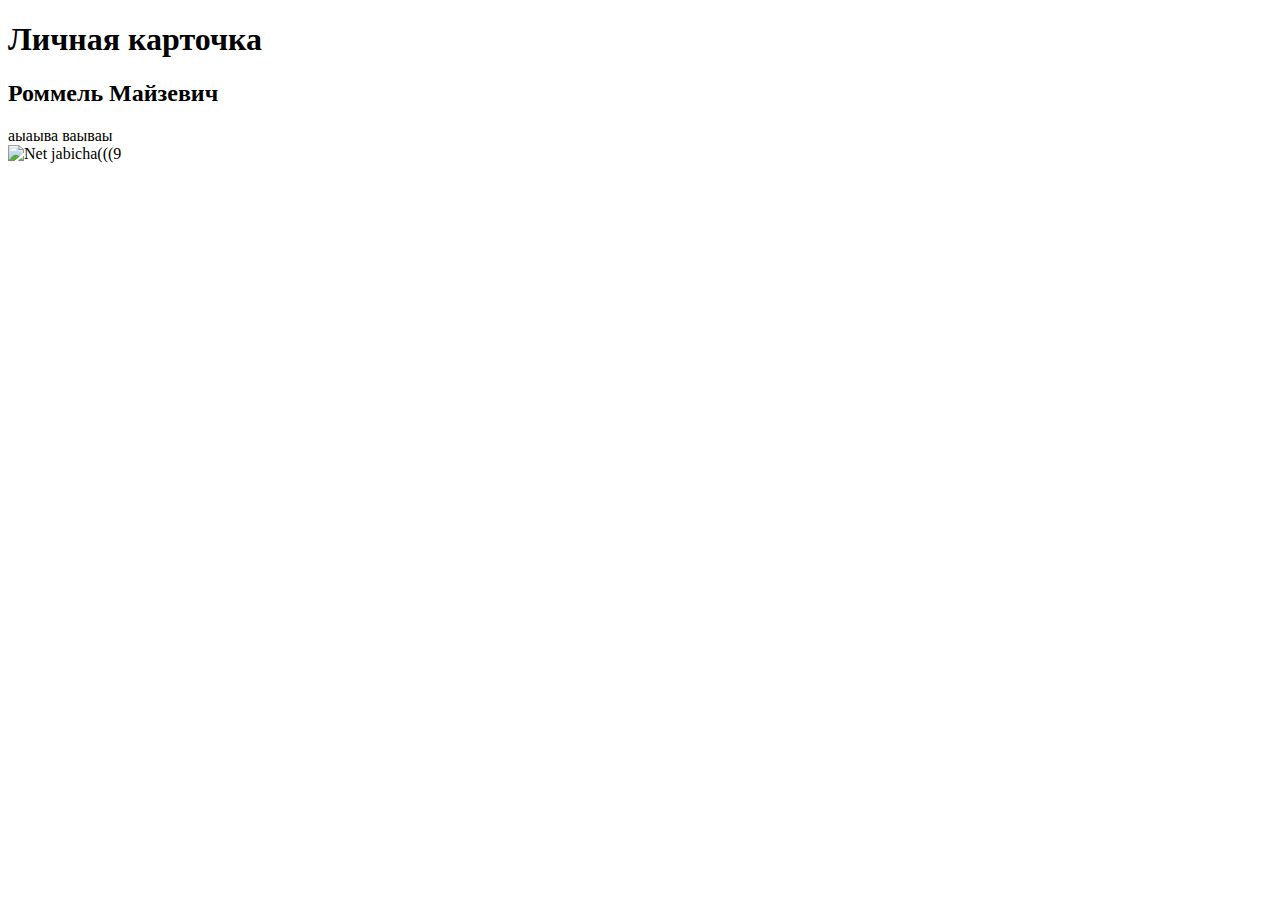
==== index.html @ bcdbf726 "jabichmdk" ====
<!DOCTYPE html>
<html lang="ru">
<head>
    <meta charset="UTF-8">
    <meta http-equiv="X-UA-Compatible" content="IE=edge">
    <meta name="viewport" content="width=device-width, initial-scale=1.0">
    <title>Document</title>
</head>
<body>
    <div class="container">
        <h1>Личная карточка</h1>
        <div class="block">
            <div class="card">
                <h2>Роммель Майзевич</h2>
                аыаыва
                ваываы
            </div>
            <div class="image">
                <img src="jabich.jpg" alt="Net jabicha(((9">
            </div>
        </div>
    </div>
</body>
</html>
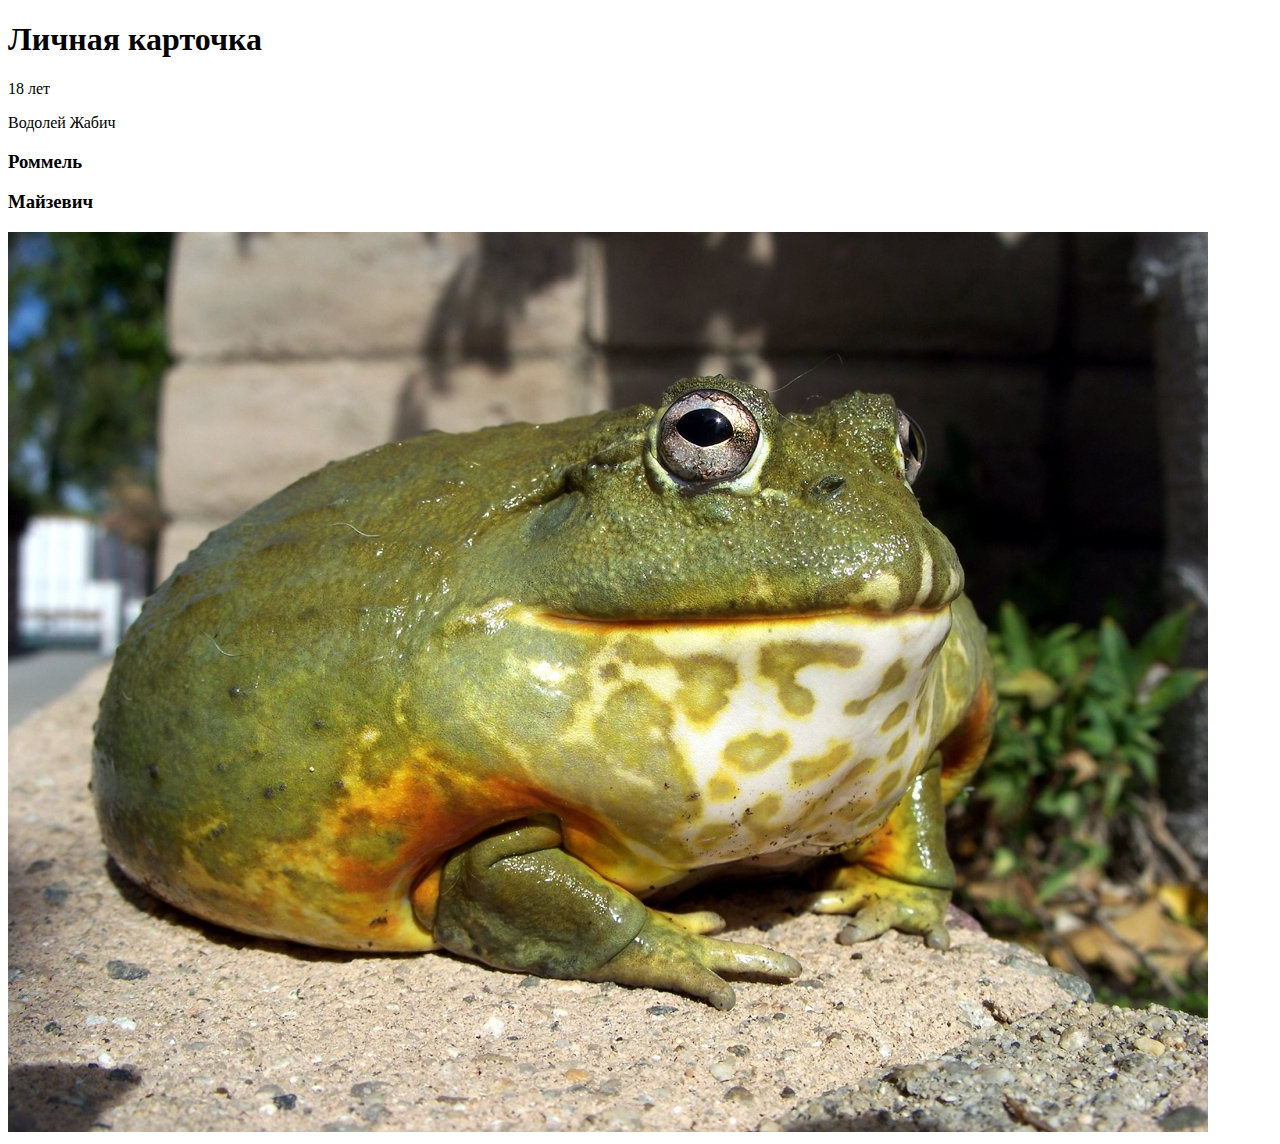
==== commit 30772505: "bibich" ====
--- a/index.html
+++ b/index.html
@@ -11,12 +11,14 @@
         <h1>Личная карточка</h1>
         <div class="block">
             <div class="card">
-                <h2>Роммель Майзевич</h2>
-                аыаыва
-                ваываы
+                <p class="card_age"> 18 лет </p>
+                <label for="" class="card_zodiac">Водолей</label>
+                <Span>Жабич</Span>
+                <h3>Роммель</h3>
+                <h3>Майзевич</h3>               
             </div>
             <div class="image">
-                <img src="jabich.jpg" alt="Net jabicha(((9">
+                <img src="jaaba.jpg" alt="Net jabicha(((9">
             </div>
         </div>
     </div>
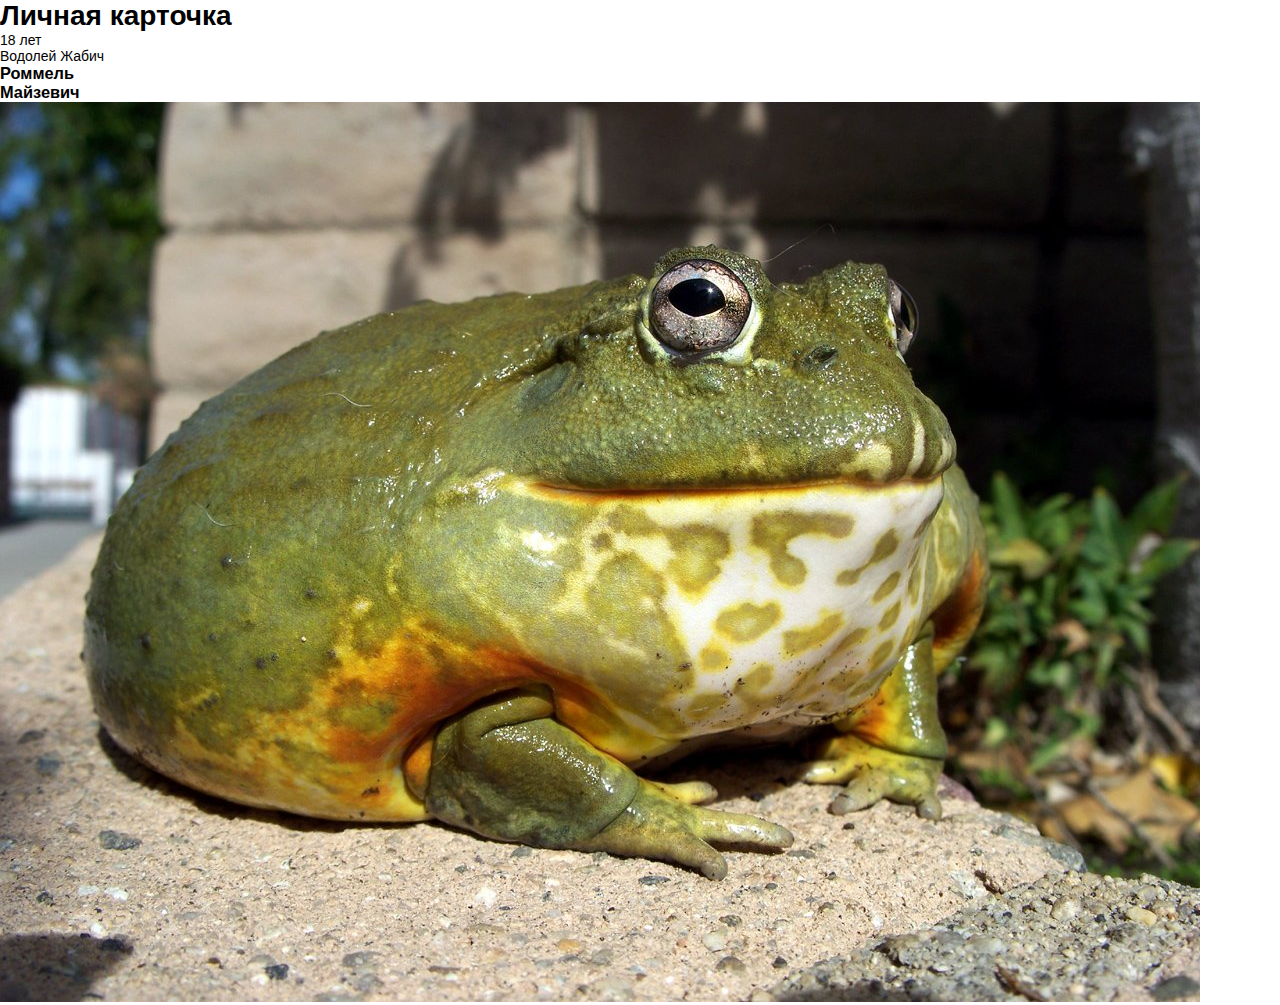
==== commit 33dce78e: "loxxx" ====
--- a/index.html
+++ b/index.html
@@ -5,10 +5,11 @@
     <meta http-equiv="X-UA-Compatible" content="IE=edge">
     <meta name="viewport" content="width=device-width, initial-scale=1.0">
     <title>Document</title>
+    <link rel="stylesheet" href="style.css">
 </head>
 <body>
     <div class="container">
-        <h1>Личная карточка</h1>
+        <h1>Личная карточка</h1>        
         <div class="block">
             <div class="card">
                 <p class="card_age"> 18 лет </p>
--- a/style.css
+++ b/style.css
@@ -0,0 +1,9 @@
+body{
+font-family: 'Segoe UI', Tahoma, Geneva, Verdana, sans-serif;
+font-size: 14px;
+font-weight: normal;
+}
+*{
+    margin: 0;
+    padding: 0;
+}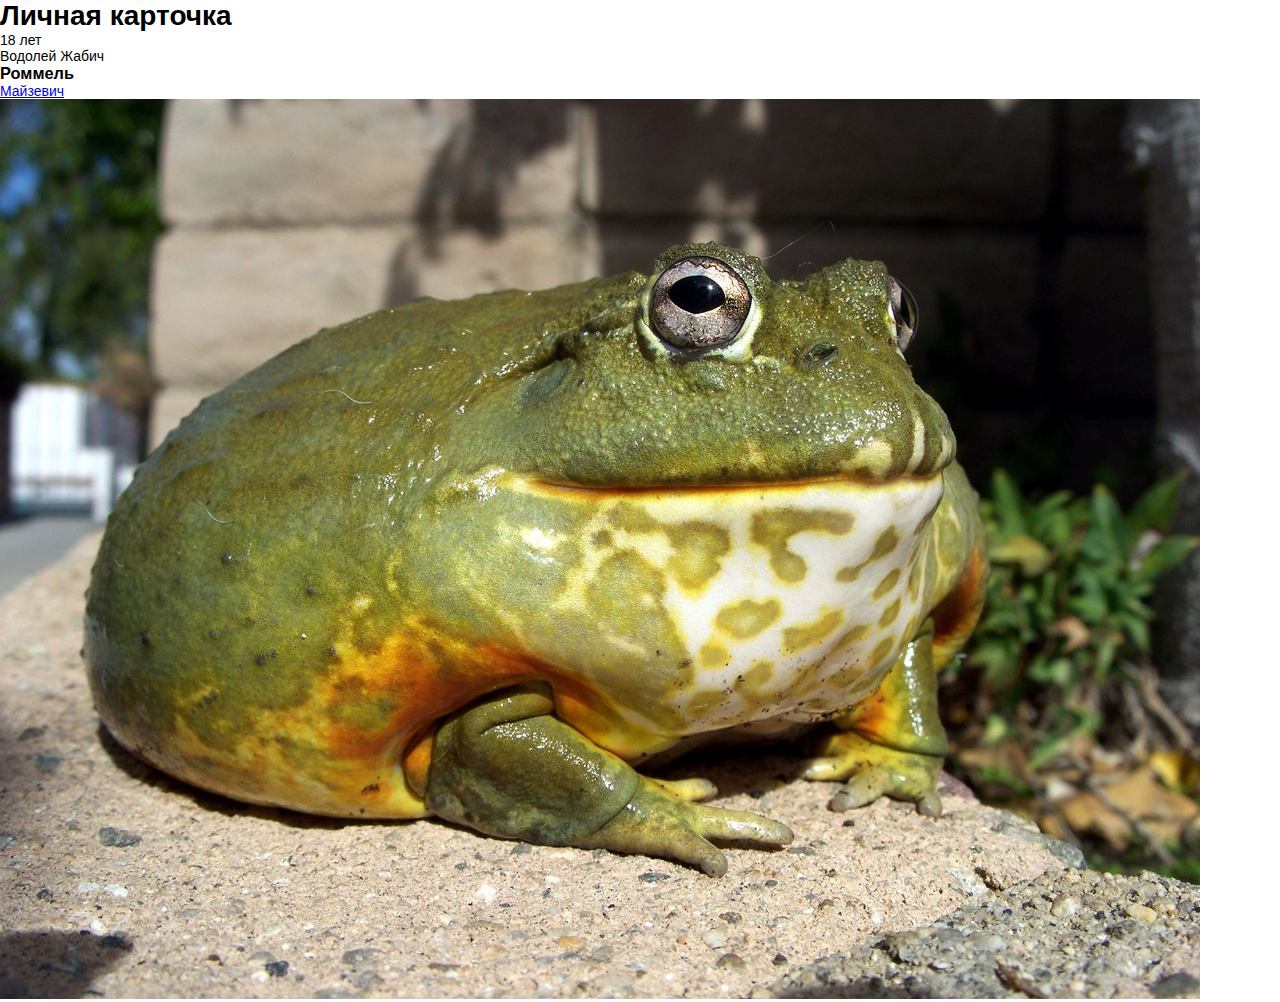
==== commit fbd2eaf9: "фаыф" ====
--- a/index.html
+++ b/index.html
@@ -16,7 +16,7 @@
                 <label for="" class="card_zodiac">Водолей</label>
                 <Span>Жабич</Span>
                 <h3>Роммель</h3>
-                <h3>Майзевич</h3>               
+                <a href="site2.html">Майзевич</a>           
             </div>
             <div class="image">
                 <img src="jaaba.jpg" alt="Net jabicha(((9">
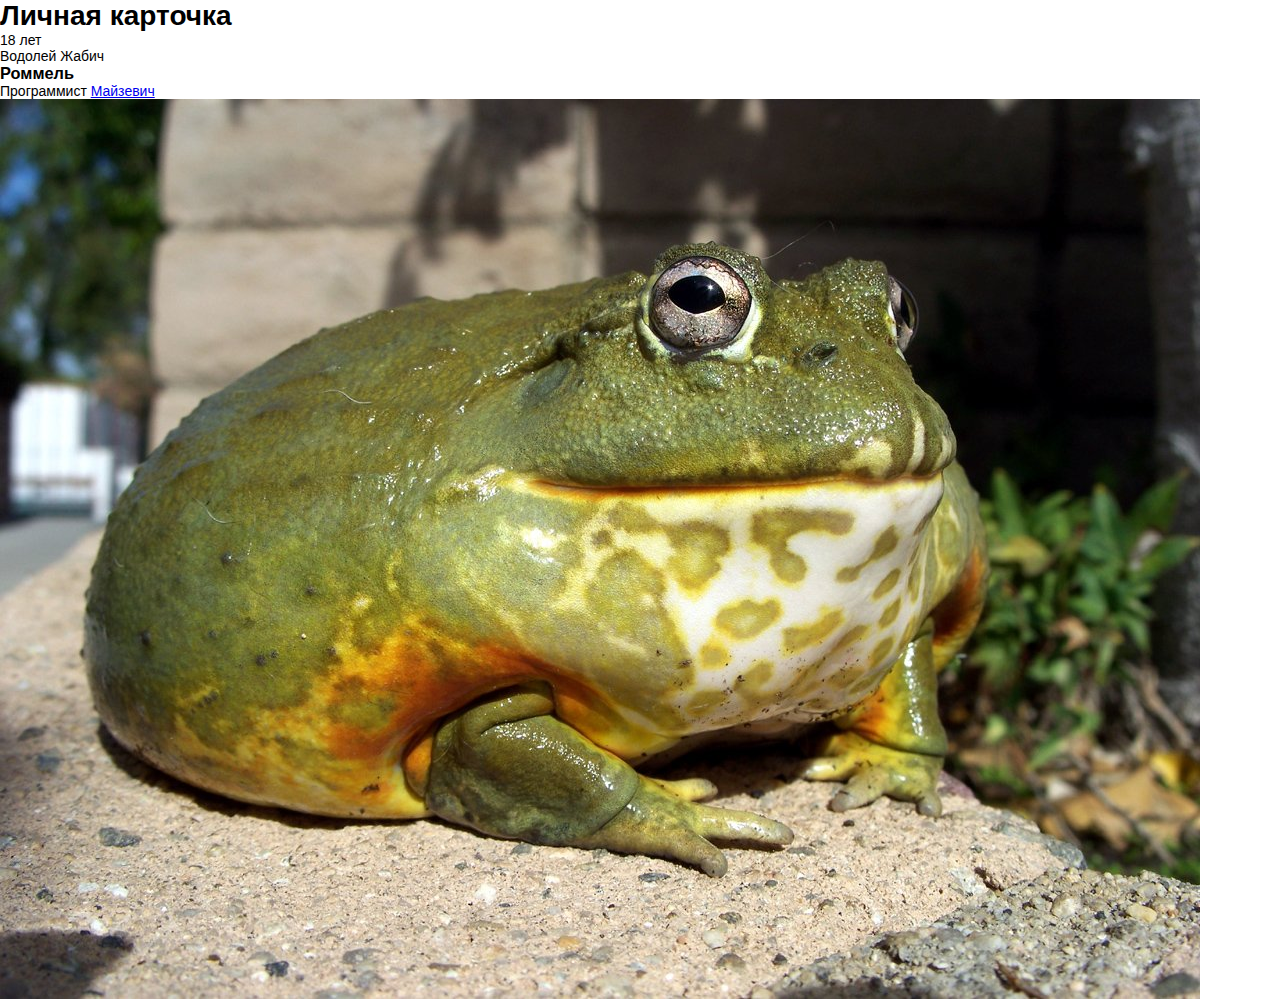
==== commit bcbffc9e: "фывыа" ====
--- a/index.html
+++ b/index.html
@@ -16,7 +16,7 @@
                 <label for="" class="card_zodiac">Водолей</label>
                 <Span>Жабич</Span>
                 <h3>Роммель</h3>
-                <a href="site2.html">Майзевич</a>           
+                Программист <a href="site2.html">Майзевич</a>           
             </div>
             <div class="image">
                 <img src="jaaba.jpg" alt="Net jabicha(((9">
--- a/style.css
+++ b/style.css
@@ -6,4 +6,8 @@
 *{
     margin: 0;
     padding: 0;
+}0
+.container{
+    will-change: 1000px;
+    margin: 0 auto;
 }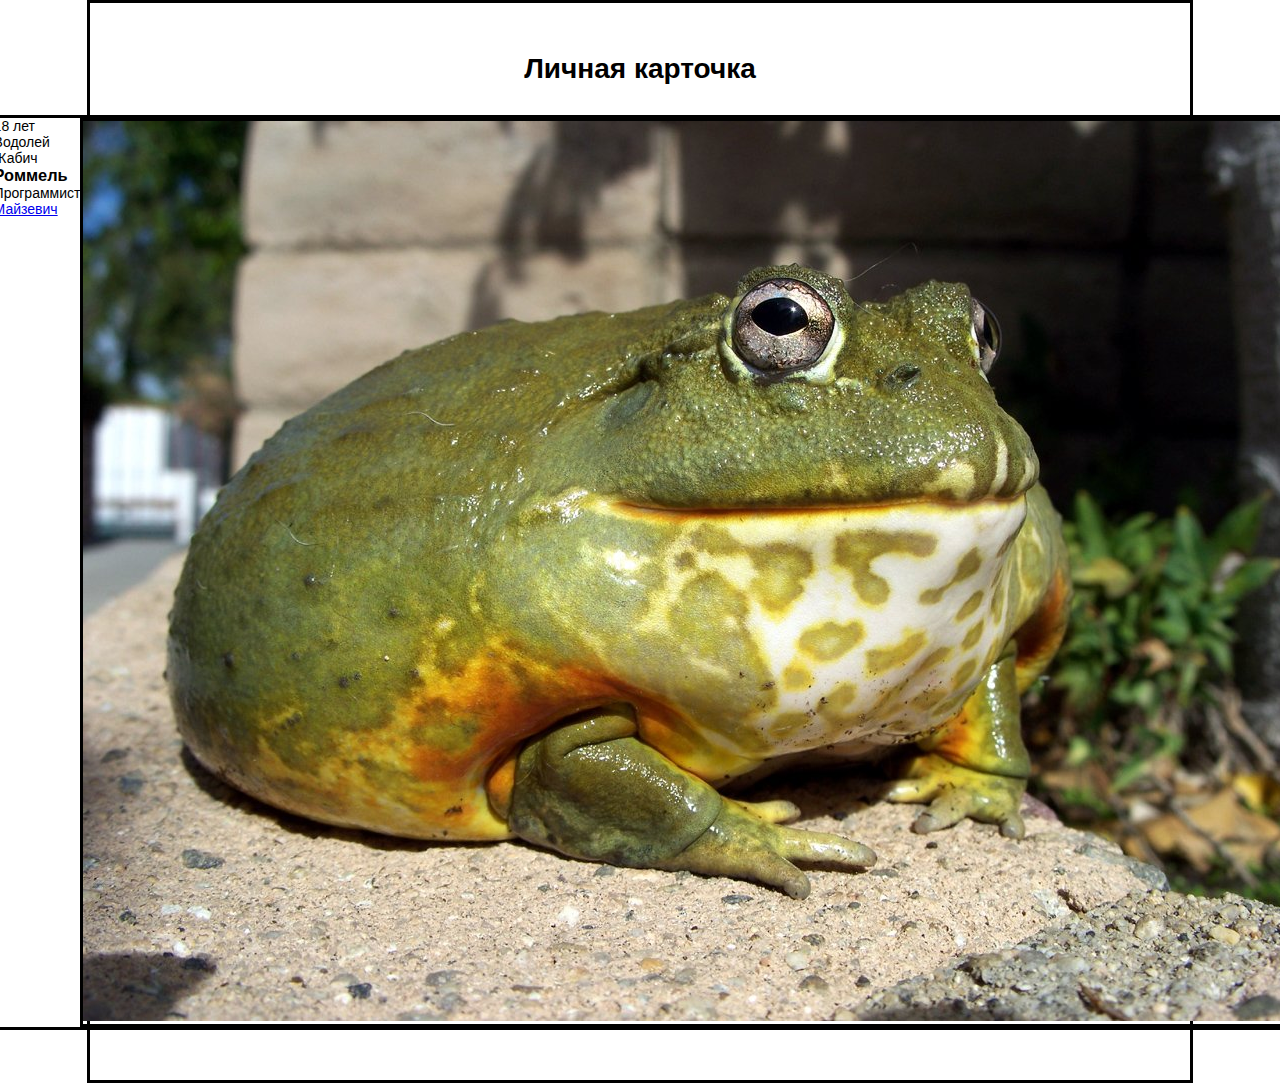
==== commit fef8714e: "borderrrr" ====
--- a/index.html
+++ b/index.html
@@ -8,9 +8,9 @@
     <link rel="stylesheet" href="style.css">
 </head>
 <body>
-    <div class="container">
+    <div class="container border">
         <h1>Личная карточка</h1>        
-        <div class="block">
+        <div class="block border">
             <div class="card">
                 <p class="card_age"> 18 лет </p>
                 <label for="" class="card_zodiac">Водолей</label>
@@ -18,7 +18,7 @@
                 <h3>Роммель</h3>
                 Программист <a href="site2.html">Майзевич</a>           
             </div>
-            <div class="image">
+            <div class="image border">
                 <img src="jaaba.jpg" alt="Net jabicha(((9">
             </div>
         </div>
--- a/style.css
+++ b/style.css
@@ -6,8 +6,23 @@
 *{
     margin: 0;
     padding: 0;
-}0
+}
 .container{
-    will-change: 1000px;
+    width: 1000px;
     margin: 0 auto;
+    display: flex;
+    flex-direction: column;
+    justify-content: center;
+    align-items: center;
+    padding: 50px;
+
+}
+.block{
+    margin: 30px 0 0 0;
+    display: flex;
+}
+.border{
+    border-width: medium;
+    border-style: solid;
+    color: black;
 }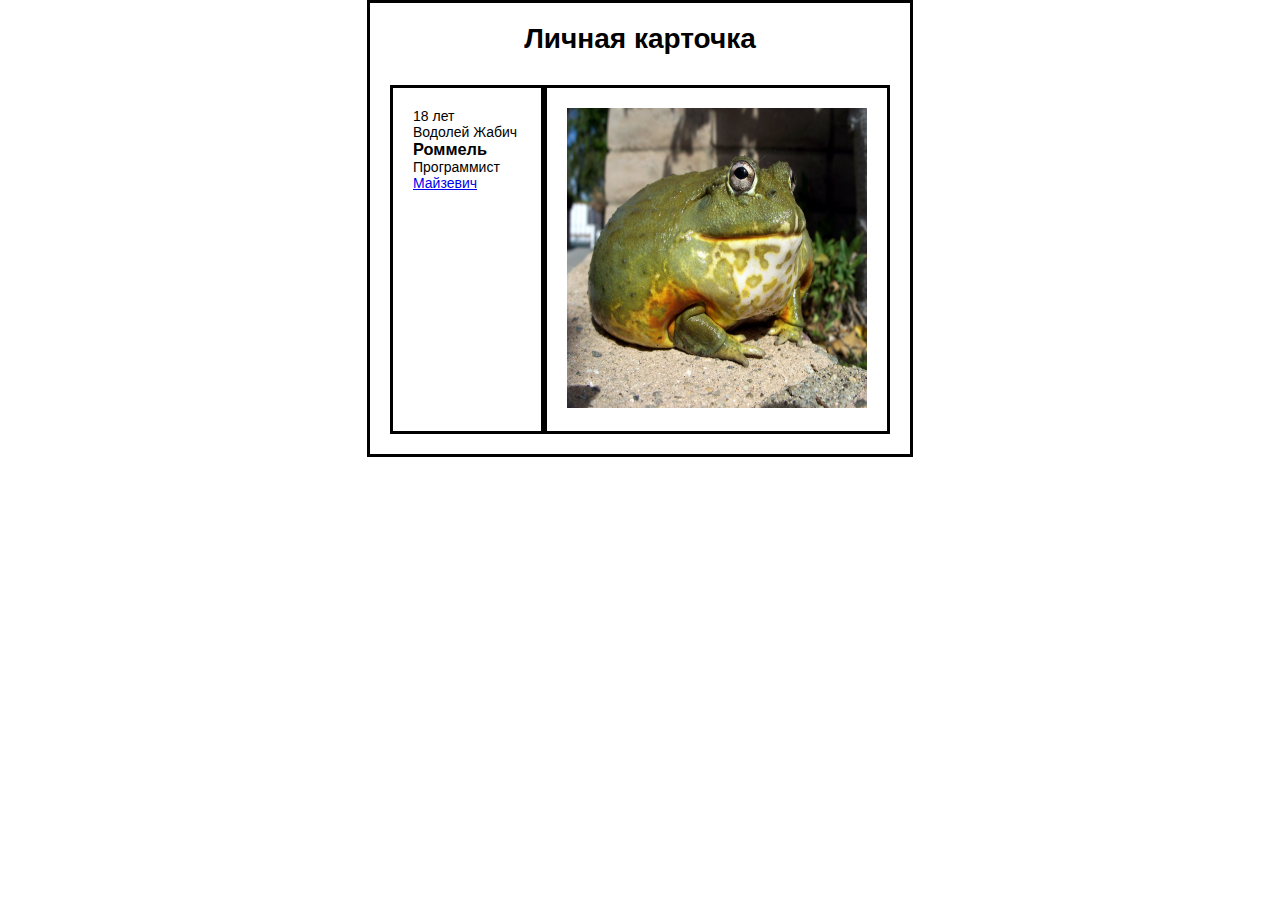
==== commit 01e194d0: "sdfjgkhjl,hmgfd" ====
--- a/index.html
+++ b/index.html
@@ -10,8 +10,8 @@
 <body>
     <div class="container border">
         <h1>Личная карточка</h1>        
-        <div class="block border">
-            <div class="card">
+        <div class="block">
+            <div class="card border">
                 <p class="card_age"> 18 лет </p>
                 <label for="" class="card_zodiac">Водолей</label>
                 <Span>Жабич</Span>
--- a/style.css
+++ b/style.css
@@ -8,14 +8,13 @@
     padding: 0;
 }
 .container{
-    width: 1000px;
+    width: 500px;
     margin: 0 auto;
     display: flex;
     flex-direction: column;
     justify-content: center;
     align-items: center;
     padding: 50px;
-
 }
 .block{
     margin: 30px 0 0 0;
@@ -25,4 +24,9 @@
     border-width: medium;
     border-style: solid;
     color: black;
+    padding: 20px;
+}
+.image img{
+    width: 300px;
+    height: 300px;
 }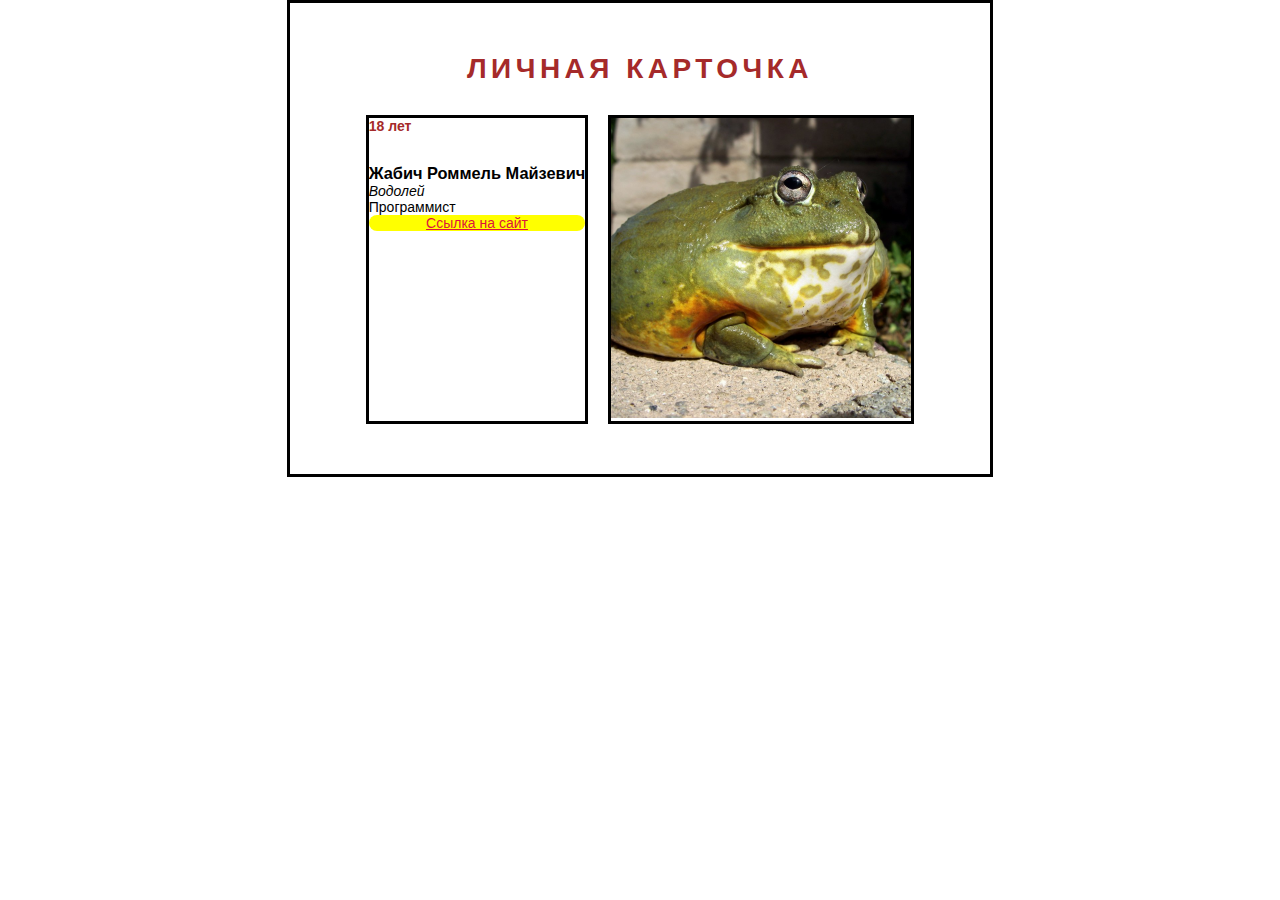
==== commit 36ca7214: "euisnk" ====
--- a/index.html
+++ b/index.html
@@ -13,10 +13,10 @@
         <div class="block">
             <div class="card border">
                 <p class="card_age"> 18 лет </p>
-                <label for="" class="card_zodiac">Водолей</label>
-                <Span>Жабич</Span>
-                <h3>Роммель</h3>
-                Программист <a href="site2.html">Майзевич</a>           
+                <h3>Жабич Роммель Майзевич</h3>  
+                <label class="card_zodiac">Водолей</label> <br>                      
+                <span class="card_profession">Программист</span> <br>
+                <a class="link" href="site2.html">Ссылка на сайт</a>     
             </div>
             <div class="image border">
                 <img src="jaaba.jpg" alt="Net jabicha(((9">
--- a/style.css
+++ b/style.css
@@ -8,7 +8,7 @@
     padding: 0;
 }
 .container{
-    width: 500px;
+    width: 600px;
     margin: 0 auto;
     display: flex;
     flex-direction: column;
@@ -23,10 +23,58 @@
 .border{
     border-width: medium;
     border-style: solid;
-    color: black;
-    padding: 20px;
+    color: black;    
 }
 .image img{
     width: 300px;
     height: 300px;
+    object-fit: cover;
+}
+
+.image{
+    margin-left: 20px;
+}
+
+.card_age{
+    font-family: Verdana, Geneva, sans-serif;
+    font-weight: 800;
+    font-style: 20px;
+    color: brown;
+    margin: 0 0 30px 0;
+}
+
+.card_zodiac{
+    font-family: Arial, "Helvetica Neue", Helvetica, sans-serif;
+    font-style: italic;
+    margin: 0 0 30px 0;
+}
+
+.card_profession{
+    font-family: Impact, Haettenschweiler, 'Arial Narrow Bold', sans-serif;
+    font-kerning: calc(30*S);
+    margin: 0 0 30px 0;
+}
+
+.link{
+    color: crimson;
+    font-style: 50px;
+    background: yellow;
+    border-radius: 70px;
+    text-align: center;
+    display: block;
+    margin: 0 auto;
+}
+
+.link:hover{
+    background-color: violet;
+    color: darkred;
+    border: 2px dotted darkred;
+    box-shadow: dimgray;
+    border-radius: 70px;
+}
+
+h1{
+    text-transform: uppercase;
+    color:brown;
+    letter-spacing: 4.5px;
 }